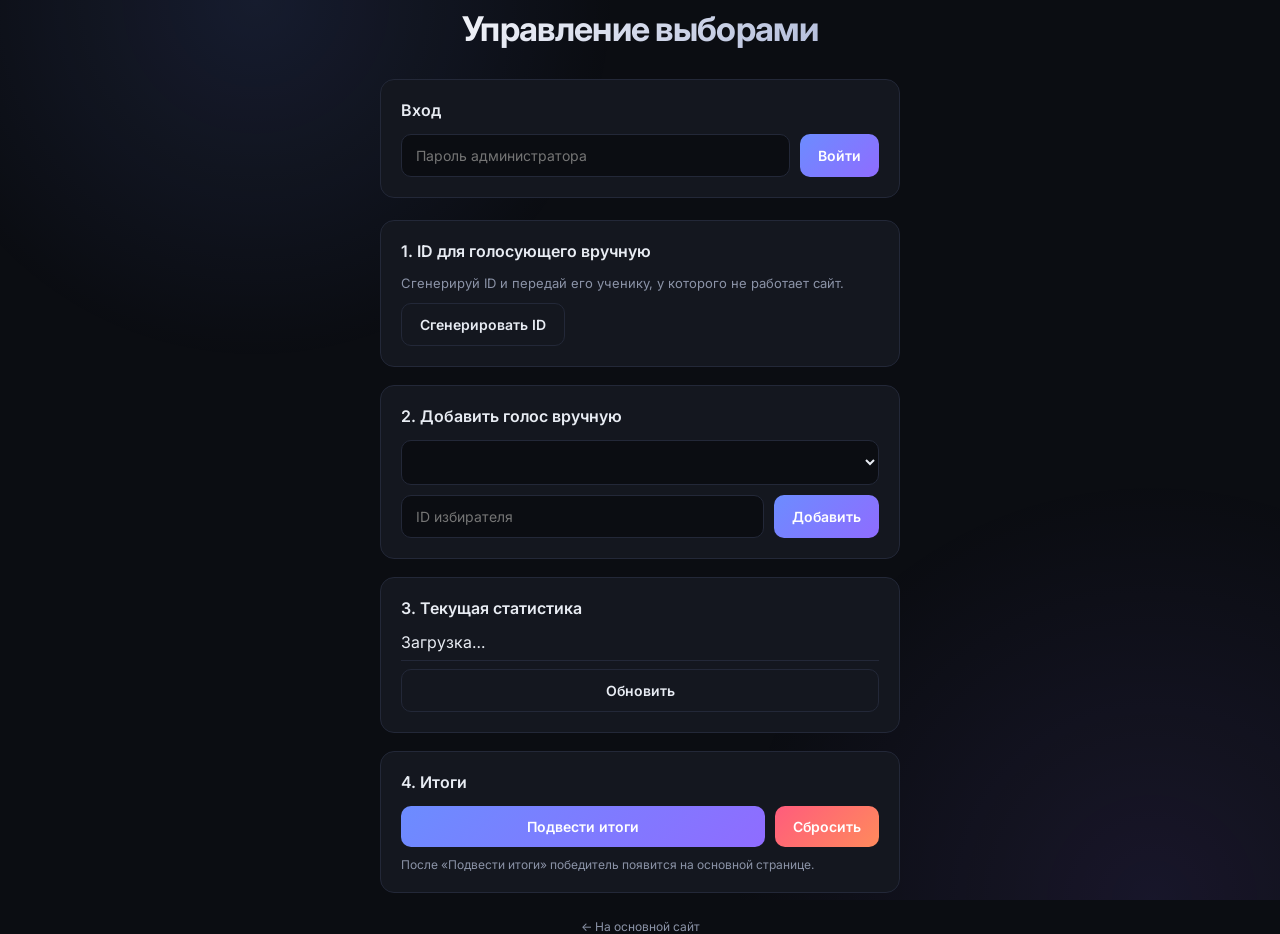
==== admin.html @ b01e2005 "Create admin.html" ====
<!DOCTYPE html>
<html lang="ru">
<head>
<meta charset="UTF-8">
<meta name="viewport" content="width=device-width, initial-scale=1">
<title>Админ — Выборы старосты</title>
<link rel="stylesheet" href="style.css">
<link rel="preconnect" href="https://fonts.googleapis.com">
<link rel="preconnect" href="https://fonts.gstatic.com" crossorigin>
<link href="https://fonts.googleapis.com/css2?family=Inter:wght@400;500;600;700&display=swap" rel="stylesheet">
</head>
<body>
  <div class="bg-glow"></div>

  <main class="container">
    <header class="header">
      <div class="badge">Админ-панель</div>
      <h1>Управление выборами</h1>
    </header>

    <section id="loginView" class="card">
      <h2>Вход</h2>
      <div class="row-flex">
        <input type="password" id="passwordInput" placeholder="Пароль администратора">
        <button class="btn" id="loginBtn">Войти</button>
      </div>
    </section>

    <section id="panelView" class="admin-grid" hidden>

      <div class="card">
        <h2>1. ID для голосующего вручную</h2>
        <p style="font-size:13px;color:var(--text-dim);margin-bottom:12px;">
          Сгенерируй ID и передай его ученику, у которого не работает сайт.
        </p>
        <button class="btn btn-ghost" id="genIdBtn">Сгенерировать ID</button>
        <div id="idBox" class="id-box" style="margin-top:12px; display:none;"></div>
      </div>

      <div class="card">
        <h2>2. Добавить голос вручную</h2>
        <div class="row-flex" style="margin-bottom:10px;">
          <select id="candidateSelect"></select>
        </div>
        <div class="row-flex">
          <input type="text" id="voterIdInput" placeholder="ID избирателя">
          <button class="btn" id="addVoteBtn">Добавить</button>
        </div>
      </div>

      <div class="card">
        <h2>3. Текущая статистика</h2>
        <div id="statsBox">Загрузка…</div>
        <div class="divider"></div>
        <button class="btn btn-ghost" id="refreshBtn" style="width:100%;">Обновить</button>
      </div>

      <div class="card">
        <h2>4. Итоги</h2>
        <div class="row-flex">
          <button class="btn" id="finishBtn" style="flex:1;">Подвести итоги</button>
          <button class="btn btn-danger" id="resetBtn">Сбросить</button>
        </div>
        <p style="font-size:12px;color:var(--text-dim);margin-top:10px;">
          После «Подвести итоги» победитель появится на основной странице.
        </p>
      </div>

      <div id="adminMsg" class="msg" hidden></div>
    </section>

    <footer class="footer">
      <a href="index.html" style="color:var(--text-dim);text-decoration:none;">← На основной сайт</a>
    </footer>
  </main>

<script>
const API = 'ВСТАВЬ_URL_ИЗ_APPS_SCRIPT';
let password = sessionStorage.getItem('adminPwd') || '';
let candidates = [];

const $ = id => document.getElementById(id);

function showMsg(text, type = 'ok') {
  const m = $('adminMsg');
  m.textContent = text;
  m.className = 'msg ' + type;
  m.hidden = false;
  setTimeout(() => { m.hidden = true; }, 3500);
}

async function apiGet(params) {
  const url = API + '?' + new URLSearchParams(params).toString();
  const res = await fetch(url);
  return res.json();
}

async function apiPost(data) {
  const res = await fetch(API, {
    method: 'POST',
    headers: { 'Content-Type': 'text/plain' },
    body: JSON.stringify(data)
  });
  return res.json();
}

$('loginBtn').onclick = async () => {
  const pwd = $('passwordInput').value.trim();
  if (!pwd) return;
  const res = await apiPost({ action: 'adminLogin', password: pwd });
  if (res.error) { showMsg('Неверный пароль', 'err'); return; }
  password = pwd;
  sessionStorage.setItem('adminPwd', pwd);
  enterPanel();
};

$('passwordInput').addEventListener('keydown', e => {
  if (e.key === 'Enter') $('loginBtn').click();
});

async function enterPanel() {
  $('loginView').hidden = true;
  $('panelView').hidden = false;
  await loadCandidates();
  await loadStats();
}

async function loadCandidates() {
  const data = await apiGet({ action: 'candidates' });
  candidates = data.candidates || [];
  const sel = $('candidateSelect');
  sel.innerHTML = '';
  candidates.forEach(name => {
    const opt = document.createElement('option');
    opt.value = name;
    opt.textContent = name;
    sel.appendChild(opt);
  });
}

$('genIdBtn').onclick = async () => {
  const res = await apiPost({ action: 'adminGenId', password });
  if (res.error) { showMsg(res.error, 'err'); return; }
  const box = $('idBox');
  box.textContent = res.voterId;
  box.style.display = 'block';
  $('voterIdInput').value = res.voterId;
  showMsg('ID создан и подставлен в поле ниже');
};

$('addVoteBtn').onclick = async () => {
  const candidate = $('candidateSelect').value;
  const voterId = $('voterIdInput').value.trim();
  if (!candidate) { showMsg('Выбери кандидата', 'err'); return; }
  if (!voterId) { showMsg('Нужен ID', 'err'); return; }

  const res = await apiPost({ action: 'adminAddVote', password, candidate, voterId });
  if (res.error) {
    const map = {
      already_voted: 'Этот ID уже голосовал',
      bad_password: 'Пароль слетел, войди заново',
      no_candidate: 'Кандидат не найден'
    };
    showMsg(map[res.error] || res.error, 'err');
    return;
  }
  showMsg('Голос добавлен за ' + candidate);
  $('voterIdInput').value = '';
  $('idBox').style.display = 'none';
  await loadStats();
};

async function loadStats() {
  const data = await apiGet({ action: 'status' });
  const box = $('statsBox');
  if (!data.results || Object.keys(data.results).length === 0) {
    box.innerHTML = '<p style="color:var(--text-dim)">Пока нет голосов</p>';
    return;
  }
  const entries = Object.entries(data.results).sort((a, b) => b[1] - a[1]);
  box.innerHTML = entries.map(([name, count]) =>
    `<div class="stats-row"><span class="stats-name">${name}</span><span class="stats-count">${count}</span></div>`
  ).join('') +
  `<div class="stats-row" style="margin-top:8px;padding-top:12px;border-top:1px solid var(--border)">
     <span style="color:var(--text-dim)">Всего голосов</span>
     <span style="color:var(--text);font-weight:600">${data.total}</span>
   </div>` +
  (data.finished ? `<div style="margin-top:12px;color:var(--success);font-size:13px;">✅ Итоги подведены: ${data.winner}</div>` : '');
}

$('refreshBtn').onclick = loadStats;

$('finishBtn').onclick = async () => {
  if (!confirm('Подвести итоги? Победитель появится на основном сайте.')) return;
  const res = await apiPost({ action: 'adminFinish', password });
  if (res.error) { showMsg(res.error, 'err'); return; }
  showMsg('Итоги подведены: ' + res.winner);
  await loadStats();
};

$('resetBtn').onclick = async () => {
  if (!confirm('Сбросить статус «итоги подведены»? Голоса останутся.')) return;
  const res = await apiPost({ action: 'adminReset', password });
  if (res.error) { showMsg(res.error, 'err'); return; }
  showMsg('Статус сброшен');
  await loadStats();
};

if (password) enterPanel();
</script>
</body>
</html>
---- style.css ----
:root {
  --bg: #0b0d12;
  --bg-elev: #14171f;
  --bg-elev-2: #1b1f2a;
  --border: #232838;
  --border-hover: #2f3548;
  --text: #e8ecf3;
  --text-dim: #8b93a7;
  --accent: #6c8cff;
  --accent-2: #8f6cff;
  --accent-glow: rgba(108, 140, 255, .35);
  --success: #38d39f;
  --success-bg: rgba(56, 211, 159, .12);
  --error: #ff5c7c;
  --error-bg: rgba(255, 92, 124, .12);
  --radius: 14px;
  --radius-sm: 10px;
}

* { box-sizing: border-box; margin: 0; padding: 0; }
html, body { height: 100%; }

body {
  font-family: 'Inter', system-ui, -apple-system, sans-serif;
  background: var(--bg);
  color: var(--text);
  min-height: 100vh;
  display: flex;
  align-items: center;
  justify-content: center;
  padding: 24px;
  overflow-x: hidden;
  -webkit-font-smoothing: antialiased;
}

.bg-glow {
  position: fixed;
  inset: 0;
  pointer-events: none;
  z-index: 0;
  background:
    radial-gradient(600px circle at 20% 0%, rgba(108,140,255,.12), transparent 60%),
    radial-gradient(700px circle at 90% 100%, rgba(143,108,255,.10), transparent 60%);
}

.container {
  position: relative;
  z-index: 1;
  width: 100%;
  max-width: 520px;
  display: flex;
  flex-direction: column;
  gap: 22px;
}

/* ===== Шапка ===== */
.header { text-align: center; }

.badge {
  display: inline-block;
  font-size: 12px;
  font-weight: 600;
  letter-spacing: .08em;
  text-transform: uppercase;
  color: var(--accent);
  background: rgba(108,140,255,.1);
  border: 1px solid rgba(108,140,255,.25);
  padding: 5px 12px;
  border-radius: 999px;
  margin-bottom: 14px;
}

.badge-success {
  color: var(--success);
  background: rgba(56,211,159,.12);
  border-color: rgba(56,211,159,.35);
}

h1 {
  font-size: clamp(26px, 5vw, 34px);
  font-weight: 700;
  letter-spacing: -.02em;
  background: linear-gradient(135deg, #fff 0%, #a9b4d6 100%);
  -webkit-background-clip: text;
  background-clip: text;
  color: transparent;
  margin-bottom: 8px;
}

.subtitle {
  font-size: 14px;
  color: var(--text-dim);
  line-height: 1.5;
}

/* ===== Кандидаты ===== */
.candidates {
  display: flex;
  flex-direction: column;
  gap: 10px;
}

.candidate {
  position: relative;
  background: var(--bg-elev);
  border: 1px solid var(--border);
  border-radius: var(--radius);
  padding: 18px 20px;
  cursor: pointer;
  transition: border-color .18s, background .18s, transform .1s;
  display: flex;
  align-items: center;
  gap: 14px;
  user-select: none;
}

.candidate:hover {
  border-color: var(--border-hover);
  background: var(--bg-elev-2);
}

.candidate:active { transform: scale(.985); }

.candidate .avatar {
  width: 42px;
  height: 42px;
  border-radius: 50%;
  background: linear-gradient(135deg, var(--accent), var(--accent-2));
  display: grid;
  place-items: center;
  font-weight: 700;
  font-size: 16px;
  color: #fff;
  flex-shrink: 0;
}

.candidate .name {
  font-size: 16px;
  font-weight: 500;
  flex: 1;
}

.candidate .check {
  width: 22px;
  height: 22px;
  border-radius: 50%;
  border: 2px solid var(--border-hover);
  display: grid;
  place-items: center;
  transition: all .18s;
  flex-shrink: 0;
}

.candidate .check::after {
  content: '';
  width: 10px;
  height: 10px;
  border-radius: 50%;
  background: var(--accent);
  transform: scale(0);
  transition: transform .18s;
}

.candidate.selected {
  border-color: var(--accent);
  background: linear-gradient(180deg, rgba(108,140,255,.08), rgba(108,140,255,.03));
  box-shadow: 0 0 0 1px var(--accent), 0 8px 30px -10px var(--accent-glow);
}

.candidate.selected .check { border-color: var(--accent); }
.candidate.selected .check::after { transform: scale(1); }

.skeleton {
  height: 78px;
  border-radius: var(--radius);
  background: linear-gradient(90deg, var(--bg-elev) 25%, var(--bg-elev-2) 50%, var(--bg-elev) 75%);
  background-size: 200% 100%;
  animation: shimmer 1.4s infinite;
}

@keyframes shimmer {
  0% { background-position: 200% 0; }
  100% { background-position: -200% 0; }
}

/* ===== Кнопка ===== */
.vote-btn {
  position: relative;
  width: 100%;
  padding: 16px;
  font-size: 16px;
  font-weight: 600;
  font-family: inherit;
  color: #fff;
  background: linear-gradient(135deg, var(--accent), var(--accent-2));
  border: none;
  border-radius: var(--radius);
  cursor: pointer;
  transition: transform .1s, box-shadow .2s, filter .2s;
  box-shadow: 0 10px 30px -10px var(--accent-glow);
}

.vote-btn:hover:not(:disabled) {
  filter: brightness(1.08);
  box-shadow: 0 14px 40px -10px var(--accent-glow);
}

.vote-btn:active:not(:disabled) { transform: scale(.985); }

.vote-btn:disabled {
  background: var(--bg-elev);
  color: var(--text-dim);
  cursor: not-allowed;
  box-shadow: none;
  border: 1px solid var(--border);
}

.vote-btn.loading span { opacity: 0; }
.vote-btn.loading::after {
  content: '';
  position: absolute;
  inset: 0;
  margin: auto;
  width: 20px;
  height: 20px;
  border: 2px solid rgba(255,255,255,.4);
  border-top-color: #fff;
  border-radius: 50%;
  animation: spin .7s linear infinite;
}

@keyframes spin { to { transform: rotate(360deg); } }

/* ===== Сообщения ===== */
.msg {
  padding: 14px 16px;
  border-radius: var(--radius-sm);
  font-size: 14px;
  font-weight: 500;
  text-align: center;
  line-height: 1.4;
  animation: fadeIn .25s ease;
}

.msg.ok {
  color: var(--success);
  background: var(--success-bg);
  border: 1px solid rgba(56,211,159,.25);
}

.msg.err {
  color: var(--error);
  background: var(--error-bg);
  border: 1px solid rgba(255,92,124,.25);
}

@keyframes fadeIn {
  from { opacity: 0; transform: translateY(-4px); }
  to   { opacity: 1; transform: translateY(0); }
}

/* ===== Победитель ===== */
.winner-banner {
  text-align: center;
  padding: 24px;
  border-radius: var(--radius);
  background: linear-gradient(180deg, rgba(56,211,159,.08), rgba(56,211,159,.02));
  border: 1px solid rgba(56,211,159,.3);
}

.winner-banner h2 {
  font-size: 22px;
  margin: 10px 0 14px;
  color: var(--text);
}

.winner-stats {
  font-size: 13px;
  color: var(--text-dim);
  display: flex;
  flex-direction: column;
  gap: 6px;
}

.winner-stats .row {
  display: flex;
  justify-content: space-between;
  padding: 6px 0;
}

.winner-stats .row.winner { color: var(--success); font-weight: 600; }

/* ===== Футер ===== */
.footer {
  text-align: center;
  font-size: 12px;
  color: var(--text-dim);
  padding-top: 4px;
  display: flex;
  flex-direction: column;
  gap: 6px;
}

.footer .dot {
  display: inline-block;
  width: 6px;
  height: 6px;
  border-radius: 50%;
  background: var(--success);
  margin-right: 6px;
  vertical-align: middle;
  box-shadow: 0 0 8px var(--success);
}

.admin-link {
  color: var(--text-dim);
  font-size: 10px;
  text-decoration: none;
  opacity: .4;
  transition: opacity .2s;
}

.admin-link:hover { opacity: 1; }

/* ===== Мобилки ===== */
@media (max-width: 480px) {
  body { padding: 16px; }
  .candidate { padding: 16px; }
  .candidate .avatar { width: 38px; height: 38px; font-size: 15px; }
}

/* ===== Админ ===== */
.admin-grid { display: flex; flex-direction: column; gap: 18px; }

.card {
  background: var(--bg-elev);
  border: 1px solid var(--border);
  border-radius: var(--radius);
  padding: 20px;
}

.card h2 {
  font-size: 16px;
  margin-bottom: 14px;
  font-weight: 600;
}

.row-flex { display: flex; gap: 10px; flex-wrap: wrap; }

input, select {
  flex: 1;
  min-width: 0;
  padding: 12px 14px;
  font-size: 14px;
  background: var(--bg);
  border: 1px solid var(--border);
  border-radius: var(--radius-sm);
  color: var(--text);
  font-family: inherit;
  outline: none;
}

input:focus, select:focus { border-color: var(--accent); }

.btn {
  padding: 12px 18px;
  font-size: 14px;
  font-weight: 600;
  border: none;
  border-radius: var(--radius-sm);
  cursor: pointer;
  font-family: inherit;
  color: #fff;
  background: linear-gradient(135deg, var(--accent), var(--accent-2));
  transition: filter .15s;
  white-space: nowrap;
}

.btn:hover { filter: brightness(1.1); }
.btn:disabled { background: var(--bg-elev-2); color: var(--text-dim); cursor: not-allowed; }
.btn-ghost { background: transparent; border: 1px solid var(--border); color: var(--text); }
.btn-danger { background: linear-gradient(135deg, #ff5c7c, #ff8a5c); }

.id-box {
  font-family: ui-monospace, monospace;
  font-size: 13px;
  padding: 12px;
  background: var(--bg);
  border: 1px dashed var(--border);
  border-radius: var(--radius-sm);
  word-break: break-all;
  color: var(--success);
  user-select: all;
}

.stats-row {
  display: flex;
  justify-content: space-between;
  padding: 8px 0;
  border-bottom: 1px solid var(--border);
}

.stats-row:last-child { border-bottom: none; }
.stats-name { color: var(--text); }
.stats-count { color: var(--accent); font-weight: 600; }
.divider { height: 1px; background: var(--border); margin: 8px 0; }
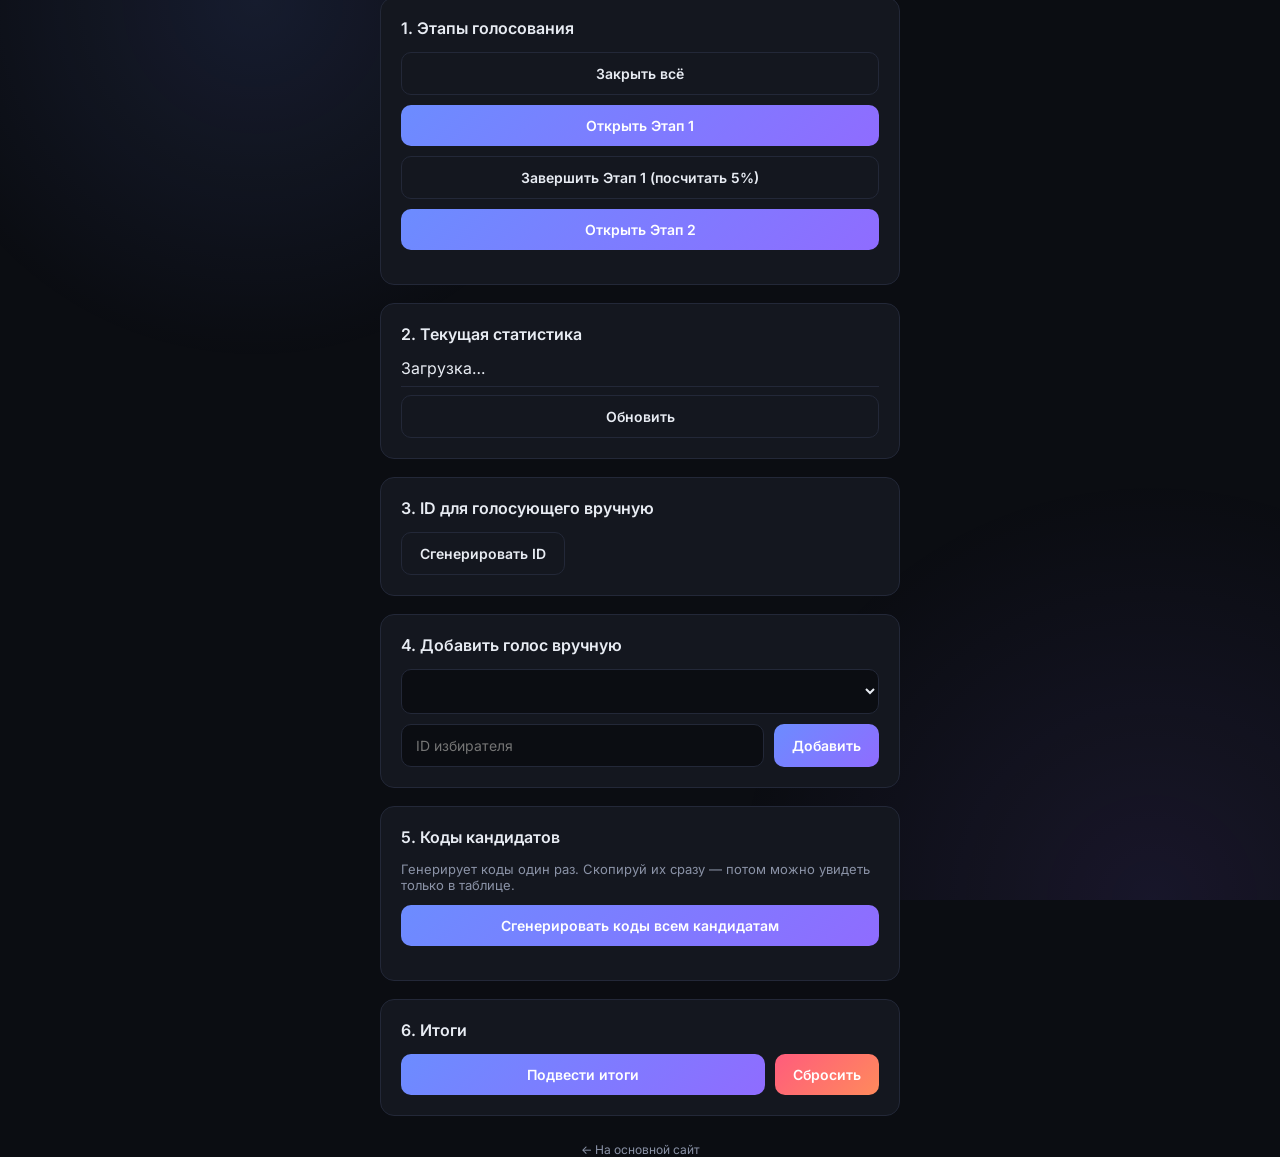
==== commit 745fb36c: "Add files via upload" ====
--- a/admin.html
+++ b/admin.html
@@ -1,212 +1,94 @@
-<!DOCTYPE html>
-<html lang="ru">
-<head>
-<meta charset="UTF-8">
-<meta name="viewport" content="width=device-width, initial-scale=1">
-<title>Админ — Выборы старосты</title>
-<link rel="stylesheet" href="style.css">
-<link rel="preconnect" href="https://fonts.googleapis.com">
-<link rel="preconnect" href="https://fonts.gstatic.com" crossorigin>
-<link href="https://fonts.googleapis.com/css2?family=Inter:wght@400;500;600;700&display=swap" rel="stylesheet">
-</head>
-<body>
-  <div class="bg-glow"></div>
-
-  <main class="container">
-    <header class="header">
-      <div class="badge">Админ-панель</div>
-      <h1>Управление выборами</h1>
-    </header>
-
-    <section id="loginView" class="card">
-      <h2>Вход</h2>
-      <div class="row-flex">
-        <input type="password" id="passwordInput" placeholder="Пароль администратора">
-        <button class="btn" id="loginBtn">Войти</button>
-      </div>
-    </section>
-
-    <section id="panelView" class="admin-grid" hidden>
-
-      <div class="card">
-        <h2>1. ID для голосующего вручную</h2>
-        <p style="font-size:13px;color:var(--text-dim);margin-bottom:12px;">
-          Сгенерируй ID и передай его ученику, у которого не работает сайт.
-        </p>
-        <button class="btn btn-ghost" id="genIdBtn">Сгенерировать ID</button>
-        <div id="idBox" class="id-box" style="margin-top:12px; display:none;"></div>
-      </div>
-
-      <div class="card">
-        <h2>2. Добавить голос вручную</h2>
-        <div class="row-flex" style="margin-bottom:10px;">
-          <select id="candidateSelect"></select>
-        </div>
-        <div class="row-flex">
-          <input type="text" id="voterIdInput" placeholder="ID избирателя">
-          <button class="btn" id="addVoteBtn">Добавить</button>
-        </div>
-      </div>
-
-      <div class="card">
-        <h2>3. Текущая статистика</h2>
-        <div id="statsBox">Загрузка…</div>
-        <div class="divider"></div>
-        <button class="btn btn-ghost" id="refreshBtn" style="width:100%;">Обновить</button>
-      </div>
-
-      <div class="card">
-        <h2>4. Итоги</h2>
-        <div class="row-flex">
-          <button class="btn" id="finishBtn" style="flex:1;">Подвести итоги</button>
-          <button class="btn btn-danger" id="resetBtn">Сбросить</button>
-        </div>
-        <p style="font-size:12px;color:var(--text-dim);margin-top:10px;">
-          После «Подвести итоги» победитель появится на основной странице.
-        </p>
-      </div>
-
-      <div id="adminMsg" class="msg" hidden></div>
-    </section>
-
-    <footer class="footer">
-      <a href="index.html" style="color:var(--text-dim);text-decoration:none;">← На основной сайт</a>
-    </footer>
-  </main>
-
-<script>
-const API = 'ВСТАВЬ_URL_ИЗ_APPS_SCRIPT';
-let password = sessionStorage.getItem('adminPwd') || '';
-let candidates = [];
-
-const $ = id => document.getElementById(id);
-
-function showMsg(text, type = 'ok') {
-  const m = $('adminMsg');
-  m.textContent = text;
-  m.className = 'msg ' + type;
-  m.hidden = false;
-  setTimeout(() => { m.hidden = true; }, 3500);
-}
-
-async function apiGet(params) {
-  const url = API + '?' + new URLSearchParams(params).toString();
-  const res = await fetch(url);
-  return res.json();
-}
-
-async function apiPost(data) {
-  const res = await fetch(API, {
-    method: 'POST',
-    headers: { 'Content-Type': 'text/plain' },
-    body: JSON.stringify(data)
-  });
-  return res.json();
-}
-
-$('loginBtn').onclick = async () => {
-  const pwd = $('passwordInput').value.trim();
-  if (!pwd) return;
-  const res = await apiPost({ action: 'adminLogin', password: pwd });
-  if (res.error) { showMsg('Неверный пароль', 'err'); return; }
-  password = pwd;
-  sessionStorage.setItem('adminPwd', pwd);
-  enterPanel();
-};
-
-$('passwordInput').addEventListener('keydown', e => {
-  if (e.key === 'Enter') $('loginBtn').click();
-});
-
-async function enterPanel() {
-  $('loginView').hidden = true;
-  $('panelView').hidden = false;
-  await loadCandidates();
-  await loadStats();
-}
-
-async function loadCandidates() {
-  const data = await apiGet({ action: 'candidates' });
-  candidates = data.candidates || [];
-  const sel = $('candidateSelect');
-  sel.innerHTML = '';
-  candidates.forEach(name => {
-    const opt = document.createElement('option');
-    opt.value = name;
-    opt.textContent = name;
-    sel.appendChild(opt);
-  });
-}
-
-$('genIdBtn').onclick = async () => {
-  const res = await apiPost({ action: 'adminGenId', password });
-  if (res.error) { showMsg(res.error, 'err'); return; }
-  const box = $('idBox');
-  box.textContent = res.voterId;
-  box.style.display = 'block';
-  $('voterIdInput').value = res.voterId;
-  showMsg('ID создан и подставлен в поле ниже');
-};
-
-$('addVoteBtn').onclick = async () => {
-  const candidate = $('candidateSelect').value;
-  const voterId = $('voterIdInput').value.trim();
-  if (!candidate) { showMsg('Выбери кандидата', 'err'); return; }
-  if (!voterId) { showMsg('Нужен ID', 'err'); return; }
-
-  const res = await apiPost({ action: 'adminAddVote', password, candidate, voterId });
-  if (res.error) {
-    const map = {
-      already_voted: 'Этот ID уже голосовал',
-      bad_password: 'Пароль слетел, войди заново',
-      no_candidate: 'Кандидат не найден'
-    };
-    showMsg(map[res.error] || res.error, 'err');
-    return;
-  }
-  showMsg('Голос добавлен за ' + candidate);
-  $('voterIdInput').value = '';
-  $('idBox').style.display = 'none';
-  await loadStats();
-};
-
-async function loadStats() {
-  const data = await apiGet({ action: 'status' });
-  const box = $('statsBox');
-  if (!data.results || Object.keys(data.results).length === 0) {
-    box.innerHTML = '<p style="color:var(--text-dim)">Пока нет голосов</p>';
-    return;
-  }
-  const entries = Object.entries(data.results).sort((a, b) => b[1] - a[1]);
-  box.innerHTML = entries.map(([name, count]) =>
-    `<div class="stats-row"><span class="stats-name">${name}</span><span class="stats-count">${count}</span></div>`
-  ).join('') +
-  `<div class="stats-row" style="margin-top:8px;padding-top:12px;border-top:1px solid var(--border)">
-     <span style="color:var(--text-dim)">Всего голосов</span>
-     <span style="color:var(--text);font-weight:600">${data.total}</span>
-   </div>` +
-  (data.finished ? `<div style="margin-top:12px;color:var(--success);font-size:13px;">✅ Итоги подведены: ${data.winner}</div>` : '');
-}
-
-$('refreshBtn').onclick = loadStats;
-
-$('finishBtn').onclick = async () => {
-  if (!confirm('Подвести итоги? Победитель появится на основном сайте.')) return;
-  const res = await apiPost({ action: 'adminFinish', password });
-  if (res.error) { showMsg(res.error, 'err'); return; }
-  showMsg('Итоги подведены: ' + res.winner);
-  await loadStats();
-};
-
-$('resetBtn').onclick = async () => {
-  if (!confirm('Сбросить статус «итоги подведены»? Голоса останутся.')) return;
-  const res = await apiPost({ action: 'adminReset', password });
-  if (res.error) { showMsg(res.error, 'err'); return; }
-  showMsg('Статус сброшен');
-  await loadStats();
-};
-
-if (password) enterPanel();
-</script>
-</body>
-</html>
+<!DOCTYPE html>
+<html lang="ru">
+<head>
+<meta charset="UTF-8">
+<meta name="viewport" content="width=device-width, initial-scale=1">
+<title>Админ — Выборы старосты</title>
+<link rel="stylesheet" href="style.css">
+<link rel="preconnect" href="https://fonts.googleapis.com">
+<link rel="preconnect" href="https://fonts.gstatic.com" crossorigin>
+<link href="https://fonts.googleapis.com/css2?family=Inter:wght@400;500;600;700&display=swap" rel="stylesheet">
+</head>
+<body>
+  <div class="bg-glow"></div>
+
+  <main class="container">
+    <header class="header">
+      <div class="badge">Админ-панель</div>
+      <h1>Управление выборами</h1>
+    </header>
+
+    <section id="loginView" class="card">
+      <h2>Вход</h2>
+      <div class="row-flex">
+        <input type="password" id="passwordInput" placeholder="Пароль администратора">
+        <button class="btn" id="loginBtn">Войти</button>
+      </div>
+    </section>
+
+    <section id="panelView" class="admin-grid" hidden>
+
+      <div class="card">
+        <h2>1. Этапы голосования</h2>
+        <div class="row-flex" style="flex-direction:column;gap:10px;">
+          <button class="btn btn-ghost" id="stage0Btn">Закрыть всё</button>
+          <button class="btn" id="openStage1Btn">Открыть Этап 1</button>
+          <button class="btn btn-ghost" id="closeStage1Btn">Завершить Этап 1 (посчитать 5%)</button>
+          <button class="btn" id="openStage2Btn">Открыть Этап 2</button>
+        </div>
+        <div id="stageInfoBox" style="margin-top:14px;font-size:13px;color:var(--text-dim);"></div>
+      </div>
+
+      <div class="card">
+        <h2>2. Текущая статистика</h2>
+        <div id="statsBox">Загрузка…</div>
+        <div class="divider"></div>
+        <button class="btn btn-ghost" id="refreshBtn" style="width:100%;">Обновить</button>
+      </div>
+
+      <div class="card">
+        <h2>3. ID для голосующего вручную</h2>
+        <button class="btn btn-ghost" id="genIdBtn">Сгенерировать ID</button>
+        <div id="idBox" class="id-box" style="margin-top:12px; display:none;"></div>
+      </div>
+
+      <div class="card">
+        <h2>4. Добавить голос вручную</h2>
+        <div class="row-flex" style="margin-bottom:10px;">
+          <select id="candidateSelect"></select>
+        </div>
+        <div class="row-flex">
+          <input type="text" id="voterIdInput" placeholder="ID избирателя">
+          <button class="btn" id="addVoteBtn">Добавить</button>
+        </div>
+      </div>
+
+      <div class="card">
+        <h2>5. Коды кандидатов</h2>
+        <p style="font-size:13px;color:var(--text-dim);margin-bottom:12px;">
+          Генерирует коды один раз. Скопируй их сразу — потом можно увидеть только в таблице.
+        </p>
+        <button class="btn" id="genAllCodesBtn" style="width:100%;">Сгенерировать коды всем кандидатам</button>
+        <div id="codesList" style="margin-top:14px;"></div>
+      </div>
+
+      <div class="card">
+        <h2>6. Итоги</h2>
+        <div class="row-flex">
+          <button class="btn" id="finishBtn" style="flex:1;">Подвести итоги</button>
+          <button class="btn btn-danger" id="resetBtn">Сбросить</button>
+        </div>
+      </div>
+
+      <div id="adminMsg" class="msg" hidden></div>
+    </section>
+
+    <footer class="footer">
+      <a href="index.html" class="link-dim">← На основной сайт</a>
+    </footer>
+  </main>
+
+  <script src="api.js"></script>
+  <script src="admin.js"></script>
+</body>
+</html>
--- a/style.css
+++ b/style.css
@@ -53,7 +53,6 @@
   gap: 22px;
 }
 
-/* ===== Шапка ===== */
 .header { text-align: center; }
 
 .badge {
@@ -93,12 +92,34 @@
   line-height: 1.5;
 }
 
-/* ===== Кандидаты ===== */
-.candidates {
-  display: flex;
-  flex-direction: column;
-  gap: 10px;
-}
+.screen { display: flex; flex-direction: column; gap: 22px; }
+
+.role-buttons { display: flex; flex-direction: column; gap: 12px; }
+
+.role-btn {
+  background: var(--bg-elev);
+  border: 1px solid var(--border);
+  border-radius: var(--radius);
+  padding: 22px;
+  cursor: pointer;
+  text-align: left;
+  color: var(--text);
+  font-family: inherit;
+  transition: border-color .18s, background .18s, transform .1s;
+}
+
+.role-btn:hover {
+  border-color: var(--border-hover);
+  background: var(--bg-elev-2);
+}
+
+.role-btn:active { transform: scale(.98); }
+.role-btn:disabled { opacity: .4; cursor: not-allowed; }
+
+.role-title { font-size: 17px; font-weight: 600; margin-bottom: 4px; }
+.role-desc { font-size: 13px; color: var(--text-dim); }
+
+.candidates { display: flex; flex-direction: column; gap: 10px; }
 
 .candidate {
   position: relative;
@@ -134,11 +155,7 @@
   flex-shrink: 0;
 }
 
-.candidate .name {
-  font-size: 16px;
-  font-weight: 500;
-  flex: 1;
-}
+.candidate .name { font-size: 16px; font-weight: 500; flex: 1; }
 
 .candidate .check {
   width: 22px;
@@ -170,6 +187,14 @@
 .candidate.selected .check { border-color: var(--accent); }
 .candidate.selected .check::after { transform: scale(1); }
 
+.candidate-blocked {
+  opacity: 0.5;
+  cursor: not-allowed;
+  border-style: dashed;
+}
+
+.candidate-blocked:hover { border-color: var(--border); background: var(--bg-elev); }
+
 .skeleton {
   height: 78px;
   border-radius: var(--radius);
@@ -183,7 +208,6 @@
   100% { background-position: -200% 0; }
 }
 
-/* ===== Кнопка ===== */
 .vote-btn {
   position: relative;
   width: 100%;
@@ -216,6 +240,7 @@
 }
 
 .vote-btn.loading span { opacity: 0; }
+
 .vote-btn.loading::after {
   content: '';
   position: absolute;
@@ -231,7 +256,6 @@
 
 @keyframes spin { to { transform: rotate(360deg); } }
 
-/* ===== Сообщения ===== */
 .msg {
   padding: 14px 16px;
   border-radius: var(--radius-sm);
@@ -259,7 +283,6 @@
   to   { opacity: 1; transform: translateY(0); }
 }
 
-/* ===== Победитель ===== */
 .winner-banner {
   text-align: center;
   padding: 24px;
@@ -268,11 +291,7 @@
   border: 1px solid rgba(56,211,159,.3);
 }
 
-.winner-banner h2 {
-  font-size: 22px;
-  margin: 10px 0 14px;
-  color: var(--text);
-}
+.winner-banner h2 { font-size: 22px; margin: 10px 0 14px; color: var(--text); }
 
 .winner-stats {
   font-size: 13px;
@@ -282,15 +301,9 @@
   gap: 6px;
 }
 
-.winner-stats .row {
-  display: flex;
-  justify-content: space-between;
-  padding: 6px 0;
-}
-
+.winner-stats .row { display: flex; justify-content: space-between; padding: 6px 0; }
 .winner-stats .row.winner { color: var(--success); font-weight: 600; }
 
-/* ===== Футер ===== */
 .footer {
   text-align: center;
   font-size: 12px;
@@ -322,14 +335,12 @@
 
 .admin-link:hover { opacity: 1; }
 
-/* ===== Мобилки ===== */
 @media (max-width: 480px) {
   body { padding: 16px; }
   .candidate { padding: 16px; }
   .candidate .avatar { width: 38px; height: 38px; font-size: 15px; }
 }
 
-/* ===== Админ ===== */
 .admin-grid { display: flex; flex-direction: column; gap: 18px; }
 
 .card {
@@ -339,11 +350,7 @@
   padding: 20px;
 }
 
-.card h2 {
-  font-size: 16px;
-  margin-bottom: 14px;
-  font-weight: 600;
-}
+.card h2 { font-size: 16px; margin-bottom: 14px; font-weight: 600; }
 
 .row-flex { display: flex; gap: 10px; flex-wrap: wrap; }
 
@@ -404,3 +411,11 @@
 .stats-name { color: var(--text); }
 .stats-count { color: var(--accent); font-weight: 600; }
 .divider { height: 1px; background: var(--border); margin: 8px 0; }
+.link-dim {
+  color: var(--text-dim);
+  font-size: 12px;
+  text-decoration: none;
+  transition: color .2s;
+}
+
+.link-dim:hover { color: var(--text); }
